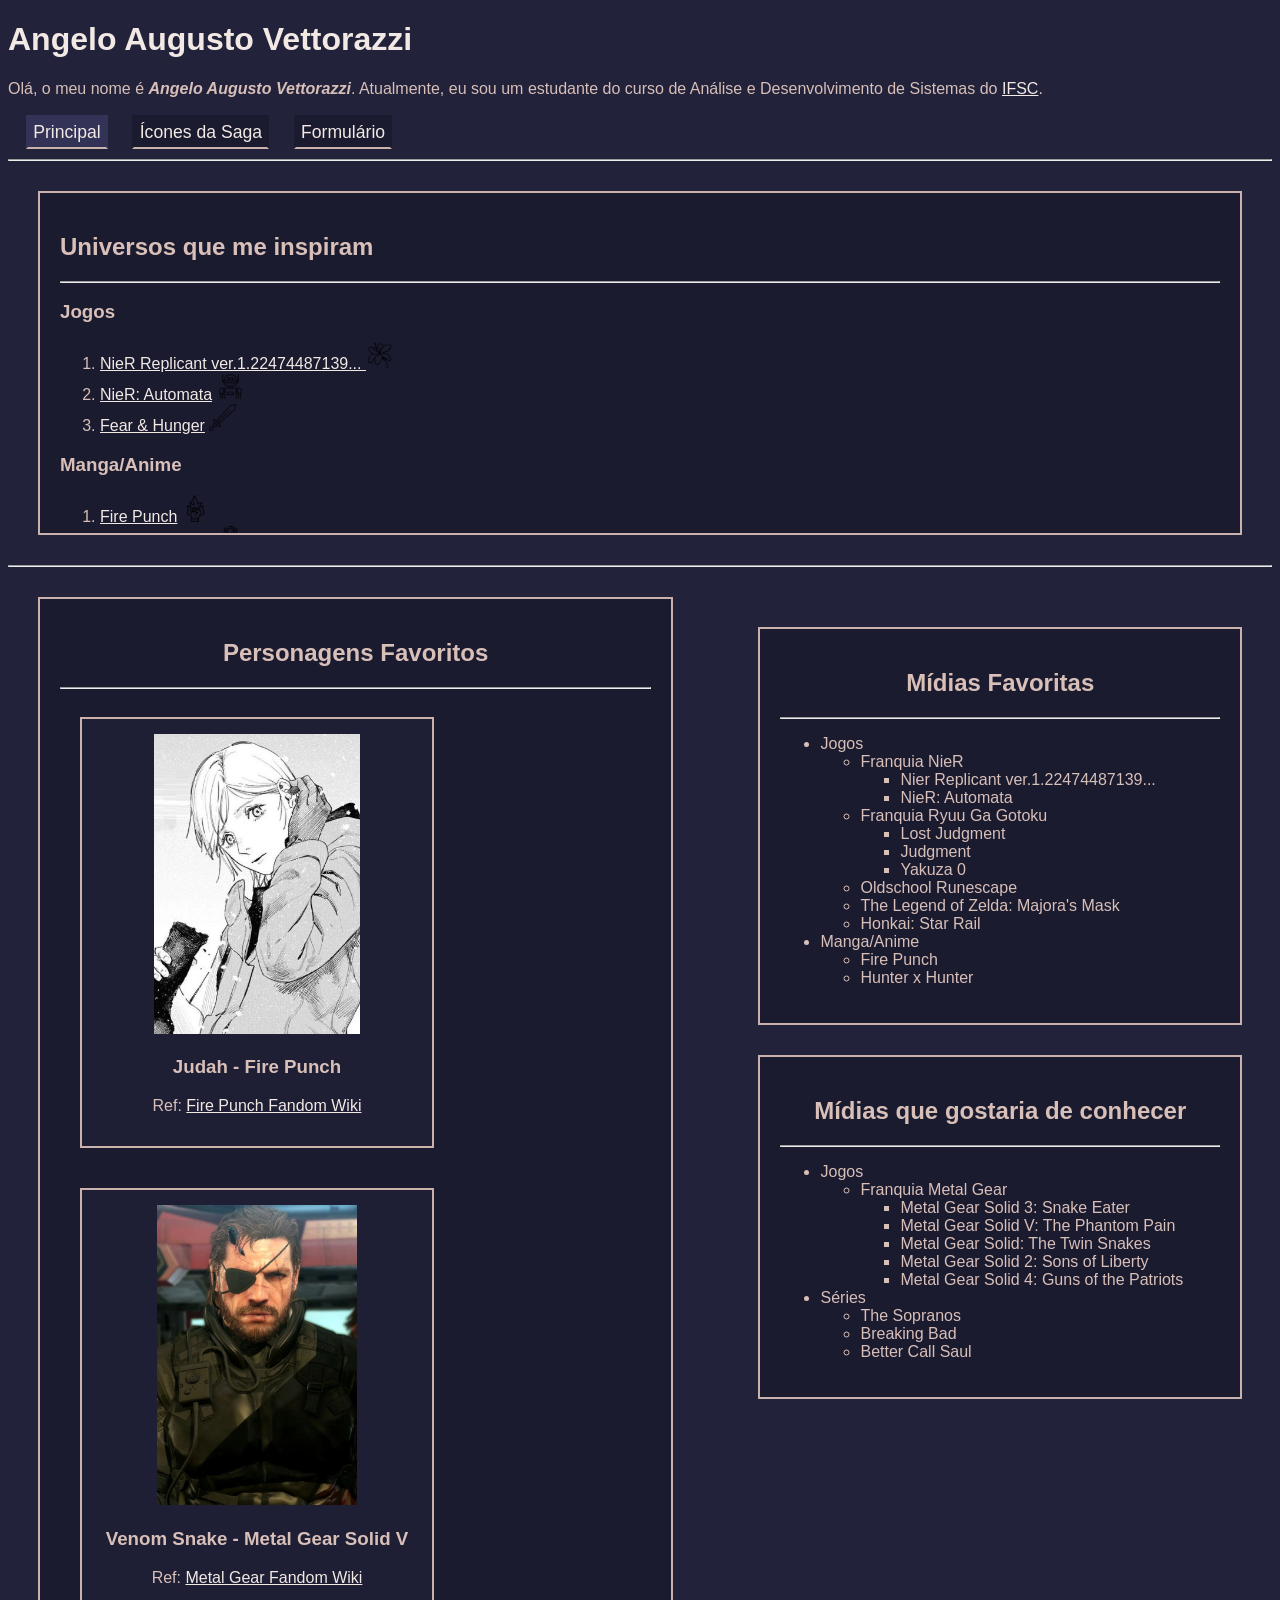
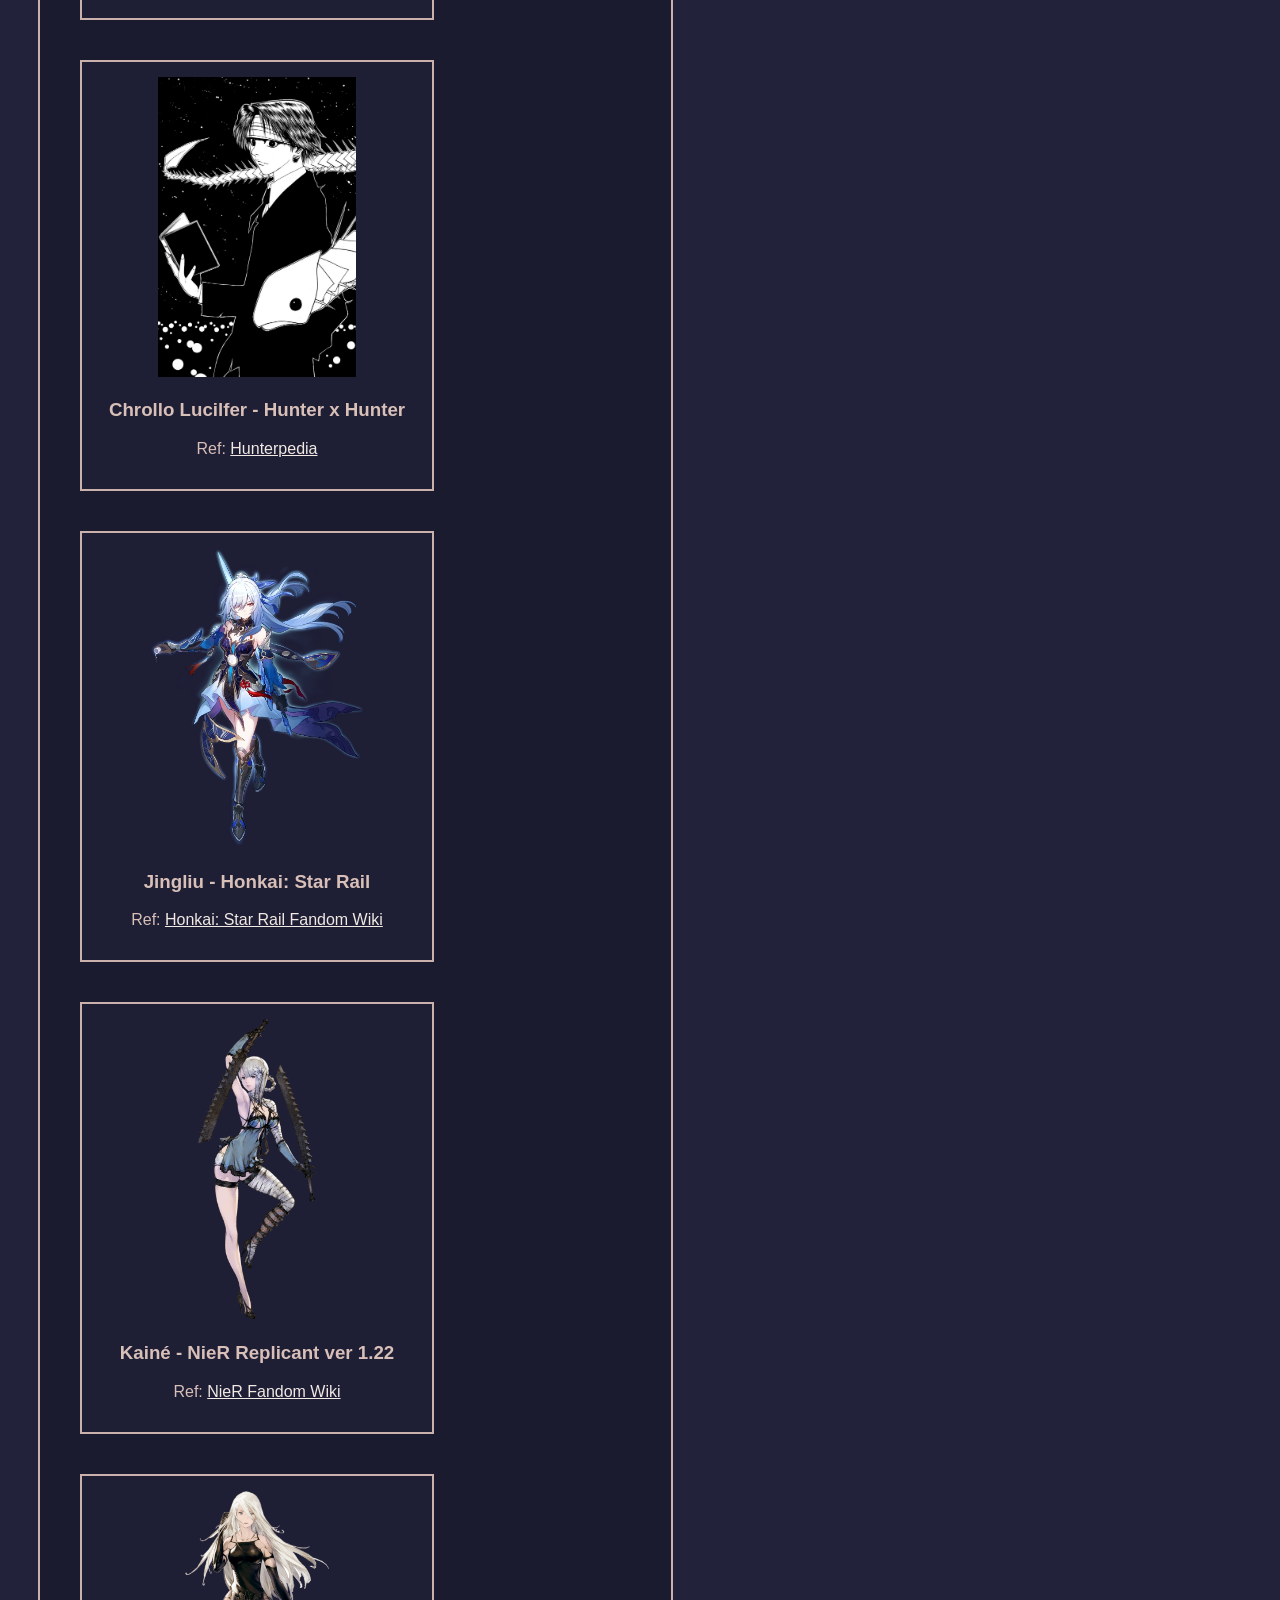
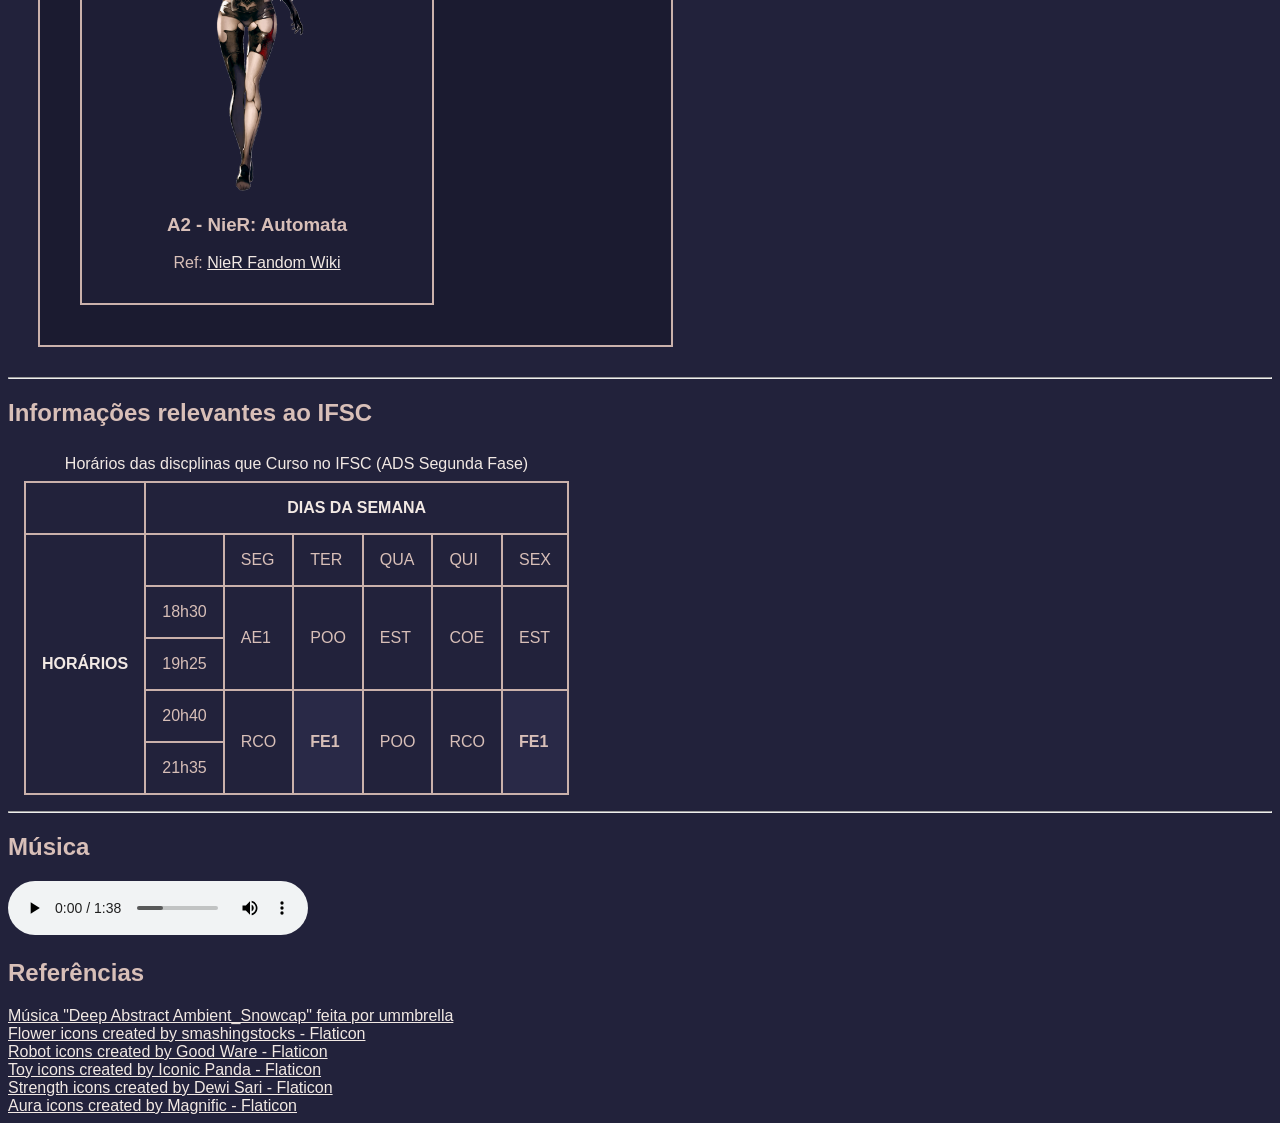
==== site-pessoal/index.html @ a2c9ffb2 "Resolução da Lista Um e Organização de Pastas - Adicionado organização de pastas, incluindo site-pes" ====
<!DOCTYPE html>
<html lang="en">
<head>
    <meta charset="UTF-8">
    <title>Angelo Augusto Vettorazzi - IFSC ADS Frontend I </title>
    <link rel="stylesheet" href="index.css">
</head>
<body>
    <header>
        <h1>Angelo Augusto Vettorazzi</h1>
        <p>Olá, o meu nome é <em><strong>Angelo Augusto Vettorazzi</strong></em>. Atualmente, eu sou um estudante do curso de Análise e Desenvolvimento de Sistemas do <a href="https://www.ifsc.edu.br/" target="_blank">IFSC</a>.</p>
    </header>
    <nav>
        <a href="index.html" class="nav-link" id="nav-link-active">Principal</a>
        <a href="saga.html" class="nav-link">Ícones da Saga</a>
        <a href="formulario.html" class="nav-link">Formulário</a>
    </nav>
    <hr>
    <section>
        <div class="caixa-sagas">
            <h2>Universos que me inspiram</h2>
            <hr>
            <h3>Jogos</h3>
            <ol>
                <li><a href="https://store.steampowered.com/app/1113560/NieR_Replicant_ver122474487139/">NieR Replicant ver.1.22474487139... </a> <img src="media/img/icones/flower.png" alt="flor" height="27"></li>
                <li><a href="https://store.steampowered.com/app/524220/NieRAutomata/">NieR: Automata</a> <img src="media/img/icones/bot.png" alt="robô" height="27"></li>
                <li><a href="https://store.steampowered.com/app/1002300/Fear__Hunger/">Fear & Hunger</a> <img src="media/img/icones/sword.png" alt="espada" height="27"></li>
            </ol>
            <h3>Manga/Anime</h3>
            <ol>
                <li><a href="https://en.wikipedia.org/wiki/Fire_Punch">Fire Punch</a> <img src="media/img/icones/motivation.png" alt="punho em fogo" height="27"></li>
                <li><a href="https://en.wikipedia.org/wiki/Hunter_%C3%97_Hunter">Hunter x Hunter</a> <img src="media/img/icones/aura.png" alt="aura" height="27"></li>
            </ol>
            <hr>
            <h2>Músicas relevantes a esses universos</h2>
            <hr>
            <h3>Jogos</h3>
            <ul>
                <li>Shadowlord (NieR Replicant ver.1.22.. OST) </li>
                <li>Fleeting Words (NieR Replicant ver.1.22.. OST)</li>
                <li>Ashes of Dreams (NieR Replicant ver.1.22.. OST)</li>
                <li>A Beautiful Song (NieR: Automata OST)</li>
                <li>Prelude to Darkness (Fear & Hunger OST)</li>
            </ul>
            <h3>Anime</h3>
            <ul>
                <li>Hyori Ittai (Hunter x Hunter 2011 Anime)</li>
                <li>1/13 (Hunter x Hunter 2011 Anime)</li>
                <li>Ito -cruel spider- (Hunter x Hunter 2011 Anime)</li>
            </ul>
        </div>
    </section>
    <hr>
    <section>
        <div class="caixa-coluna-midias">
            <div class="caixa-coluna">
                <h2>Mídias Favoritas</h2>
                <hr>
                <ul>
                    <li>Jogos</li>
                    <ul>
                        <li>Franquia NieR</li>
                        <ul>
                            <li>Nier Replicant ver.1.22474487139...</li>
                            <li>NieR: Automata</li>
                        </ul>
                        <li>Franquia Ryuu Ga Gotoku</li>
                        <ul>
                            <li>Lost Judgment</li>
                            <li>Judgment</li>
                            <li>Yakuza 0</li>
                        </ul>
                        <li>Oldschool Runescape</li>
                        <li>The Legend of Zelda: Majora's Mask</li>
                        <li>Honkai: Star Rail</li>
                    </ul>
                    <li>Manga/Anime</li>
                    <ul>
                        <li>Fire Punch</li>
                        <li>Hunter x Hunter</li>
                    </ul>
                </ul>
            </div>
            <div class="caixa-coluna">
                <h2>Mídias que gostaria de conhecer</h2>
                <hr>
                <ul>
                    <li>Jogos</li>
                    <ul>
                        <li>Franquia Metal Gear</li>
                        <ul>
                            <li>Metal Gear Solid 3: Snake Eater</li>
                            <li>Metal Gear Solid V: The Phantom Pain</li>
                            <li>Metal Gear Solid: The Twin Snakes</li>
                            <li>Metal Gear Solid 2: Sons of Liberty</li>
                            <li>Metal Gear Solid 4: Guns of the Patriots</li>
                        </ul>
                    </ul>
                    <li>Séries</li>
                    <ul>
                        <li>The Sopranos</li>
                        <li>Breaking Bad</li>
                        <li>Better Call Saul</li>
                    </ul>
                </ul>
            </div>
        </div>
        <div class="caixa-coluna-personagens">
            <div class="caixa-coluna">
                <h2>Personagens Favoritos</h2>
                <hr>
                <div class="caixa-personagem">
                    <img src="media/img/personagens/Judah.webp" alt="Judah de Fire Punch" class="personagem">
                    <h3>Judah - Fire Punch</h3>
                    <p>Ref: <a href="https://fire-punch.fandom.com/wiki/Judah?file=Judah.jpg" target="_blank">Fire Punch Fandom Wiki</a></p>
                </div>
                <div class="caixa-personagem">
                    <img src="media/img/personagens/Venom_Snake.Motherbase.webp" alt="Venom Snake de Metal Gear Solid V: The Phantom Pain" class="personagem">
                    <h3>Venom Snake - Metal Gear Solid V</h3>
                    <p>Ref: <a href="https://metalgear.fandom.com/wiki/Venom_Snake?file=Venom+Snake.Motherbase.jpg" target="_blank">Metal Gear Fandom Wiki</a></p>
                </div>
                <div class="caixa-personagem">
                    <img src="media/img/personagens/Chap_97_-_Chrollo_in_a_blazer.webp" alt="Chrollo Lucilfer de Hunter x Hunter" class="personagem">
                    <h3>Chrollo Lucilfer - Hunter x Hunter</h3>
                    <p>Ref: <a href="https://hunterxhunter.fandom.com/wiki/Chrollo_Lucilfer/Image_Gallery?file=Chap_97_-_Chrollo_in_a_blazer.png" target="_blank">Hunterpedia</a></p>
                </div>
                <div class="caixa-personagem">
                    <img src="media/img/personagens/Character_Jingliu_Portrait.webp" alt="Jingliu de Honkai: Star Rail" class="personagem">
                    <h3>Jingliu - Honkai: Star Rail</h3>
                    <p>Ref: <a href="https://honkai-star-rail.fandom.com/wiki/Jingliu/Media?file=Character_Jingliu_Portrait.png" target="_blank">Honkai: Star Rail Fandom Wiki</a></p>
                </div>
                <div class="caixa-personagem">
                    <img src="media/img/personagens/NR2020_Kaine.webp" alt="Kainé de NieR Replicant ver.1.22474487139..." class="personagem">
                    <h3>Kainé - NieR Replicant ver 1.22</h3>
                    <p>Ref: <a href="https://nier.fandom.com/wiki/Kain%C3%A9?file=NR2020+Kaine.png" target="_blank">NieR Fandom Wiki</a></p>
                </div>
                <div class="caixa-personagem">
                    <img src="media/img/personagens/YoRHa_No.2A.webp" alt="Yorha A2 de NieR: Automata" class="personagem">
                    <h3>A2 - NieR: Automata</h3>
                    <p>Ref: <a href="https://nier.fandom.com/wiki/YoRHa_Type_A_No.2?file=YoRHa+No.2A.png" target="_blank">NieR Fandom Wiki</a></p>
                </div>
            </div>
        </div>
    </section>
    <hr>
    <article id="disciplinas">
        <h2>Informações relevantes ao IFSC</h2>
        <table>
            <caption>Horários das discplinas que Curso no IFSC (ADS Segunda Fase)</caption>
            <thead>
                <tr>
                    <th></th>
                    <th colspan="6">DIAS DA SEMANA</th>
                </tr>
            </thead>
            <tbody>
                <tr>
                    <th rowspan="5">HORÁRIOS</th>
                    <td></td>
                    <td>SEG</td>
                    <td>TER</td>
                    <td>QUA</td>
                    <td>QUI</td>
                    <td>SEX</td>
                </tr>
                <tr>
                    <td>18h30</td>
                    <td rowspan="2">AE1</td>
                    <td rowspan="2">POO</td>
                    <td rowspan="2">EST</td>
                    <td rowspan="2">COE</td>
                    <td rowspan="2">EST</td>
                </tr>
                <tr>
                    <td>19h25</td>
                </tr>
                <tr>
                    <td>20h40</td>
                    <td rowspan="2">RCO</td>
                    <td rowspan="2" class="destaque">FE1</td>
                    <td rowspan="2">POO</td>
                    <td rowspan="2">RCO</td>
                    <td rowspan="2" class="destaque">FE1</td>
                </tr>
                <tr>
                    <td>21h35</td>
                </tr>
            </tbody>
        </table>
    </article>
    <hr>
    <footer>
        <h2>Música</h2>
        <audio controls loop>
            <source src="media/music/ummbrella-deep-abstract-ambient_snowcap-401656.mp3" type="audio/mpeg">
        </audio>
        <h2>Referências</h2>
        <a href="https://pixabay.com/pt/music/otimista-deep-abstract-ambient-snowcap-401656/">Música "Deep Abstract Ambient_Snowcap" feita por ummbrella</a>
        <br>
        <a href="https://www.flaticon.com/free-icons/flower" title="flower icons">Flower icons created by smashingstocks - Flaticon</a>
        <br>
        <a href="https://www.flaticon.com/free-icons/robot" title="robot icons">Robot icons created by Good Ware - Flaticon</a>
        <br>
        <a href="https://www.flaticon.com/free-icons/toy" title="toy icons">Toy icons created by Iconic Panda - Flaticon</a>
        <br>
        <a href="https://www.flaticon.com/free-icons/strength" title="strength icons">Strength icons created by Dewi Sari - Flaticon</a>
        <br>
        <a href="https://www.flaticon.com/free-icons/aura" title="aura icons">Aura icons created by Magnific - Flaticon</a>
    </footer>
</body>
</html>
---- site-pessoal/index.css ----
html {
    box-sizing: border-box;
}
body {
    background-color: #22223b;
    font-family: Verdana, Geneva, Tahoma, sans-serif;
}
h2, h3, h4, p, li, td, label, hr {
    color: #d8bfb8;
}
h1, a, th, caption {
    color: #f2e9e4;
}
a:hover {
    color: #c9bab1
}
input, textarea {
    background-color: #857482;
    border: solid #857482;
    color: #f2e9e4;
    margin: 0.4em;
}
.caixa-sagas {
    background-color:rgb(27, 27, 48);
    border: 2px solid #cab1ab;
    padding: 20px;
    margin: 30px;
    height: 300px;
    overflow: auto;
}

/* --- Personagens/Mídias Favoritas + Mídias gostaria conhecer --- */

.caixa-coluna {
    background-color:rgb(27, 27, 48);
    border: 2px solid #cab1ab;
    padding: 20px;
    margin: 30px;
    overflow: auto;
}
.caixa-coluna h2 {
    text-align: center;
}
.caixa-coluna-midias {
    float: right;
    width: 43%;
}
.caixa-coluna-personagens {
    width: 55%;
}
.caixa-personagem {
    display: inline-block;
    background-color: rgb(30, 30, 53);
    border: 2px solid #cab1ab;
    padding: 15px;
    margin: 20px;
    text-align: center;
    width: 320px;
}
.personagem {
    height: 300px;
}

/* --- Barra de navegação (nav) --- */ 

nav {
    padding: 0.5em;
}
.nav-link {
    border: 2px solid;
    border-color: transparent transparent #cab1ab transparent;
    background-color: rgb(27, 27, 48);
    margin: 10px;
    padding: 0.3em; 
    text-decoration: none;
    font-size: 1.1em;
}
.nav-link:hover {
    background-color: rgb(51, 51, 87);
    color: #f2e9e4;
}
#nav-link-active {
    background-color: rgb(51, 51, 87);
}
#nav-link-active:hover {
    background-color: rgb(76, 76, 107);
}
::selection {
    background-color: #857482;
    color: white;
}

/* --- Tabela IFSC --- */

caption {
    margin: 0.5em;
}
table {
    border-collapse: collapse;
    margin: 1em;
}
th, td {
    border: 2px solid #cab1ab;
    padding: 1em;
}
.destaque {
    background-color: rgb(41, 41, 71);
    font-weight: bold;
}
#disciplinas {
    clear: both;
}

/* --- Grid Ícones de Saga --- */

#caixa-grid-icone-saga {
    background-color:rgb(27, 27, 48);
    border: 2px solid #cab1ab;
    width: 60%;
    padding: 20px;
    margin: 30px;
    text-align: center;
    overflow: auto;
}
#grid-icone-saga {
    display: grid;
    grid-template-rows: 220px 220px 220px 220px 220px;
    grid-template-columns: 220px 220px 220px 220px 220px;
    margin: 20px;
}
#grid-icone-saga img {
    height: 220px;
    width: 220px;
    object-fit: cover;
}
#grid-icone-saga h3 {
    font-size: 1.05em;
}
.grid-icone-header {
    position: relative;
    bottom: 4.5em;
    background-color: rgba(0, 0, 0, 0.8);
}
.grid-icone-header p {
    margin-top: -1.2em;
}

/* --- Ícones de Saga Respectivos --- */

#grid-icone-des img {
    object-position: -160px;
}
#grid-icone-treze img {
    object-position: -20px;
}
#grid-icone-catorze img {
    object-position: -17px;
}
#grid-icone-quinze img {
    object-position: -25px;
}
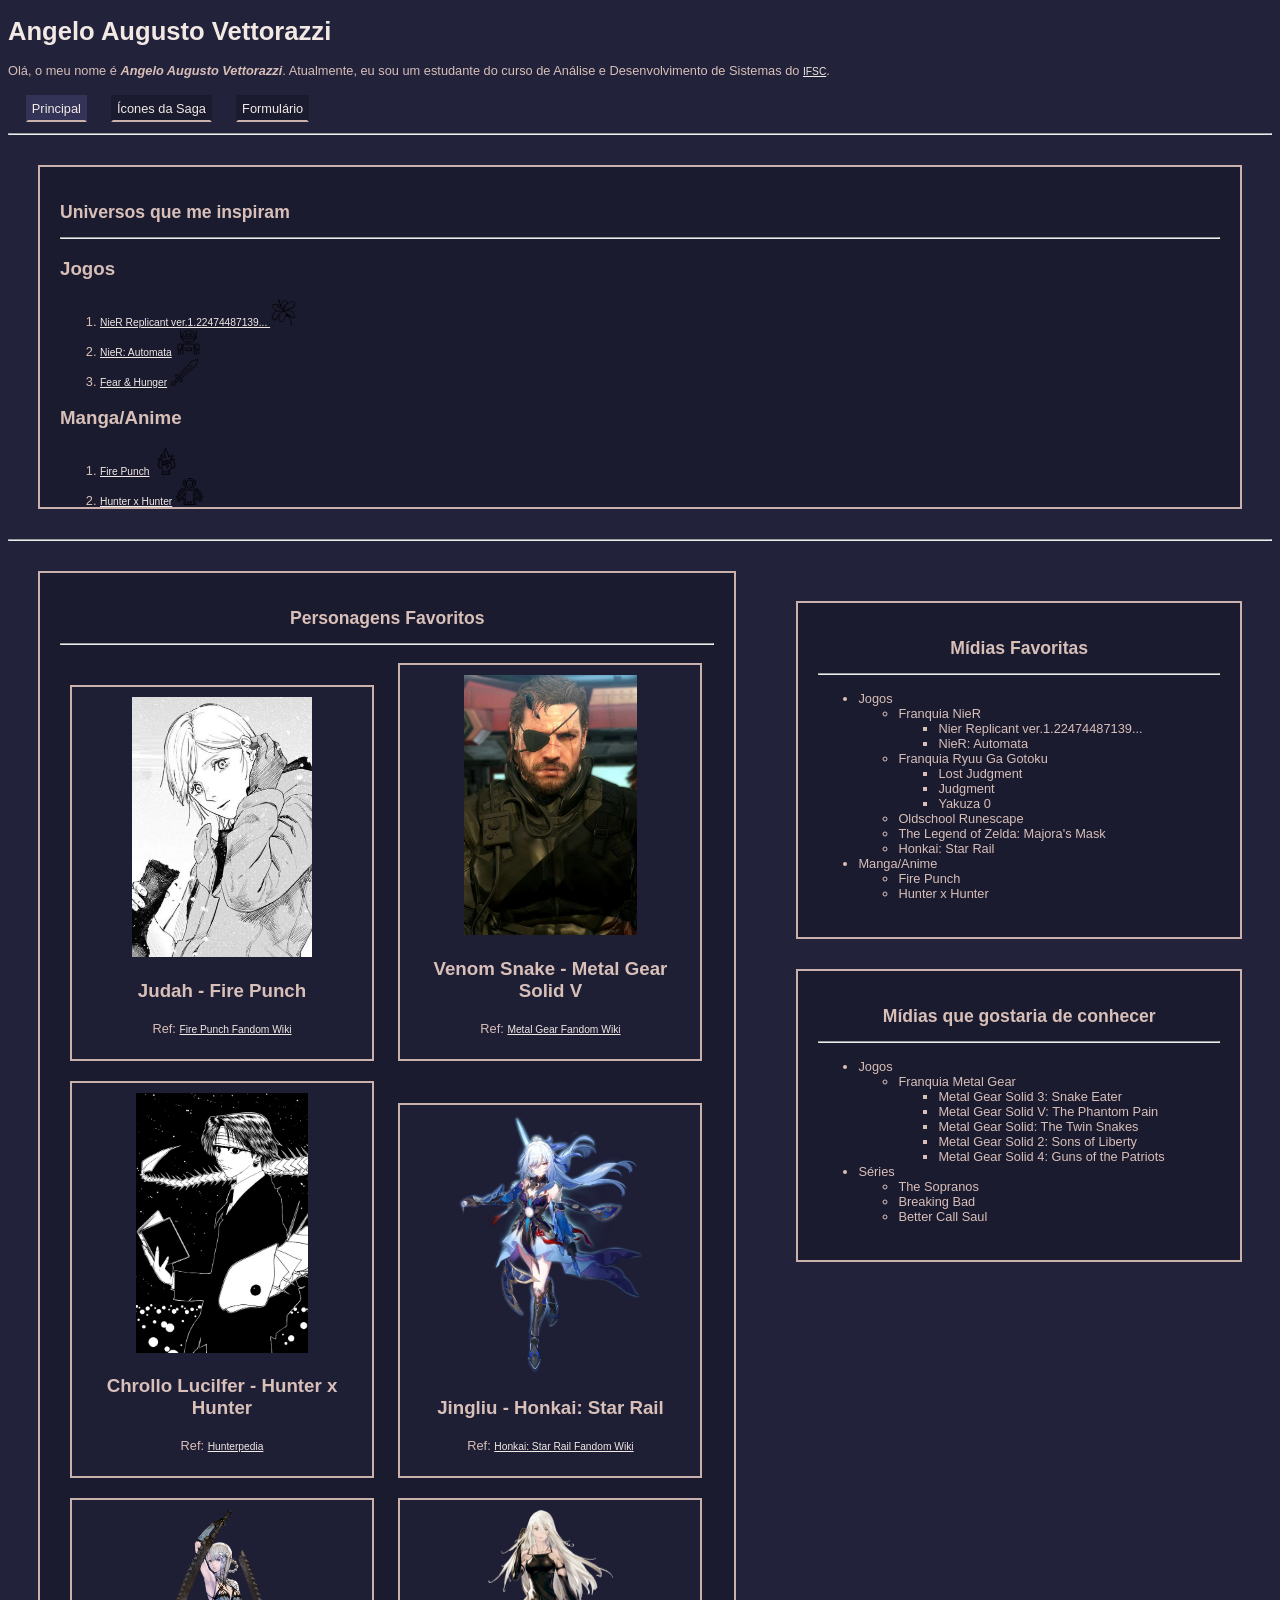
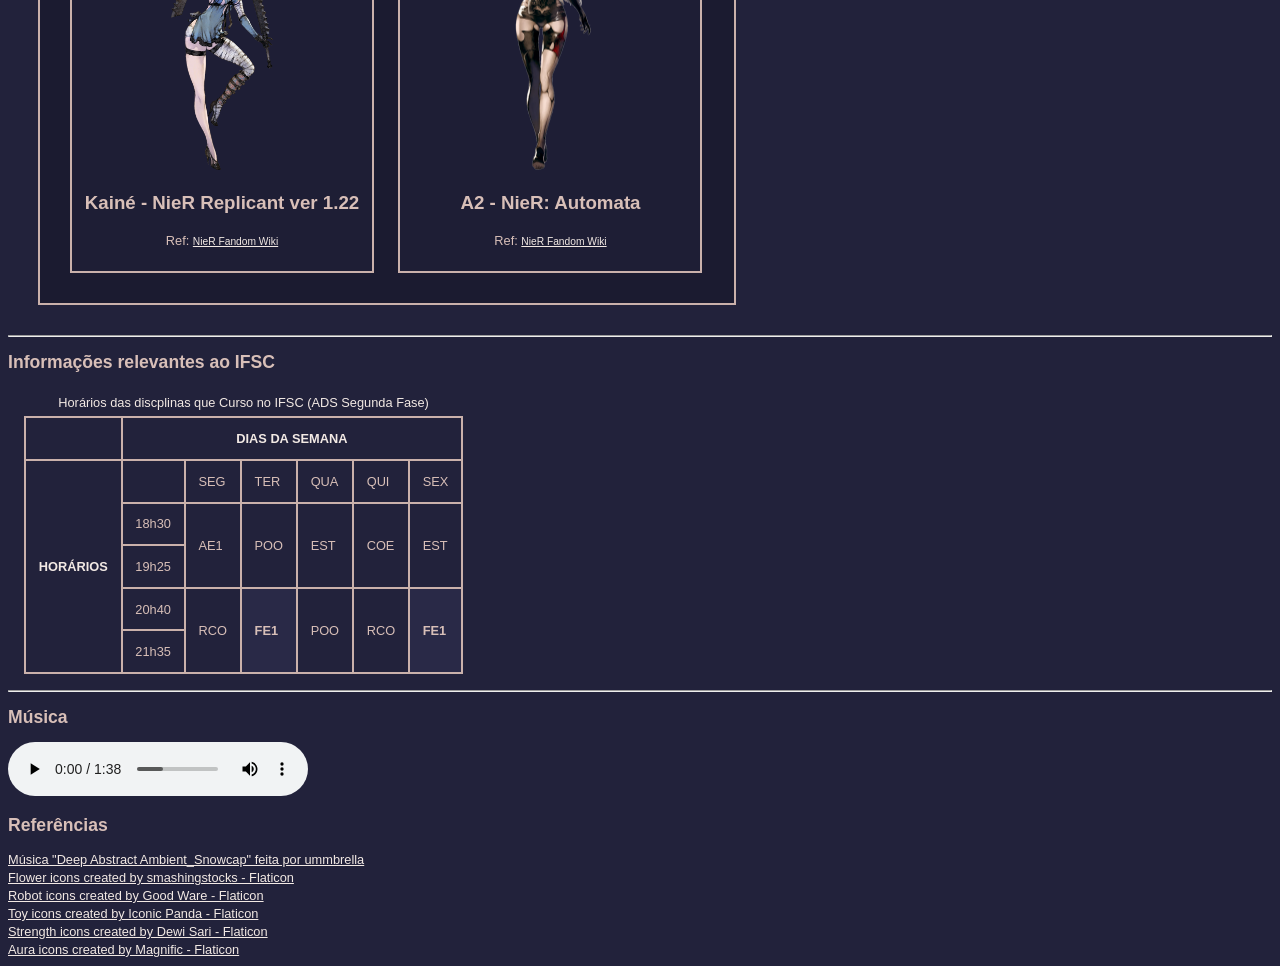
==== commit e38c1a60: "Exercícios Aula 11 e Estilização formulario.html - Adicionado os resultados dos exercícios da Aula 1" ====
--- a/site-pessoal/index.html
+++ b/site-pessoal/index.html
@@ -1,9 +1,11 @@
 <!DOCTYPE html>
-<html lang="en">
+<html lang="pt-BR">
 <head>
     <meta charset="UTF-8">
+    <meta name="viewport" content="width=device-width, initial-scale=1.0">
     <title>Angelo Augusto Vettorazzi - IFSC ADS Frontend I </title>
     <link rel="stylesheet" href="index.css">
+    <link rel="stylesheet" href="responsividade.css">
 </head>
 <body>
     <header>
@@ -51,7 +53,7 @@
         </div>
     </section>
     <hr>
-    <section>
+    <section id="caixa-colunas">
         <div class="caixa-coluna-midias">
             <div class="caixa-coluna">
                 <h2>Mídias Favoritas</h2>
--- a/site-pessoal/index.css
+++ b/site-pessoal/index.css
@@ -113,11 +113,13 @@
 
 /* --- Grid Ícones de Saga --- */
 
+#icone-saga {
+    display: flex;
+    justify-content: center;
+}
 #caixa-grid-icone-saga {
     background-color:rgb(27, 27, 48);
     border: 2px solid #cab1ab;
-    width: 60%;
-    padding: 20px;
     margin: 30px;
     text-align: center;
     overflow: auto;
@@ -158,4 +160,45 @@
 }
 #grid-icone-quinze img {
     object-position: -25px;
+}
+
+/* --- Formulário de Universo Favorito --- */
+
+#formulario-universo {
+    display: grid;
+    justify-content: center;
+}
+#caixa-formulario {
+    background-color: rgb(30, 30, 53);
+    border: 2px solid #cab1ab;
+    padding: 15px;
+    margin: 20px;
+}
+#caixa-formulario h2 {
+    font-size: 2em;
+    text-align: center;
+    margin: 20px;
+}
+#caixa-formulario p {
+    text-align: center;
+}
+#caixa-formulario form p {
+    text-align: left;
+}
+#caixa-formulario form {
+    display: block;
+    margin: 30px;
+}
+#caixa-formulario form div {
+    text-align: center;
+    margin: 30px;
+}
+#caixa-formulario * {
+    font-size: 1.2em;
+}
+#caixa-formulario label {
+    display: block;
+}
+#caixa-formulario p label {
+    display: inline-block;
 }
--- a/site-pessoal/responsividade.css
+++ b/site-pessoal/responsividade.css
@@ -0,0 +1,238 @@
+@media screen and (max-width: 1600px) {
+    h1 {
+        font-size: 1.8em;
+    }
+    h2 {
+        font-size: 1.3em;
+    }
+    p, a, li {
+        font-size: 0.9em;
+    }
+
+    /* --- Personagens/Mídias Favoritas + Mídias gostaria conhecer --- */
+
+    .caixa-coluna-midias {
+        float: right;
+        width: 43%;
+    }
+    .caixa-coluna-personagens {
+        width: 57%;
+    }
+    .personagem {
+        height: 280px;
+    }
+
+    /* --- Barra de navegação (nav) --- */ 
+
+    .nav-link {
+        font-size: 1em;
+    }
+
+    /* --- Formulário de Universo Favorito --- */
+    
+    #caixa-formulario * {
+        font-size: 1.1em;
+    }
+    #caixa-formulario h2 {
+        font-size: 1.8em;
+    }
+
+    /* --- Tabela IFSC --- */
+
+    th, td {
+        font-size: 0.9em;
+    }
+    caption {
+        font-size: 0.9em;
+    }
+
+    /* --- Grid Ícones de Saga --- */
+
+    #grid-icone-saga {
+        grid-template-rows: 200px 200px 200px 200px 200px;
+        grid-template-columns: 200px 200px 200px 200px 200px;
+        margin: 20px;
+    }
+    #grid-icone-saga img {
+        height: 200px;
+        width: 200px;
+    }
+    #grid-icone-saga h3 {
+        font-size: 1em;
+    }
+    .grid-icone-header {
+        bottom: 4.5em;
+    }
+    .grid-icone-header p {
+        margin-top: -1.05em;
+    }
+}
+
+@media screen and (max-width: 1280px) {
+    h1 {
+        font-size: 1.6em;
+    }
+    h2 {
+        font-size: 1.1em;
+    }
+    p, a, li {
+        font-size: 0.8em;
+    }
+
+    /* --- Personagens/Mídias Favoritas + Mídias gostaria conhecer --- */
+
+    .caixa-coluna-midias {
+        float: right;
+        width: 40%;
+    }
+    .caixa-coluna-personagens {
+        width: 60%;
+    }
+    .caixa-personagem {
+        display: inline-block;
+        background-color: rgb(30, 30, 53);
+        border: 2px solid #cab1ab;
+        padding: 10px;
+        margin: 10px;
+        text-align: center;
+        width: 280px;
+    }
+    .personagem {
+        height: 260px;
+    }
+
+    /* --- Barra de navegação (nav) --- */ 
+
+    .nav-link {
+        font-size: 0.8em;
+    }
+
+    /* --- Formulário de Universo Favorito --- */
+    
+    #caixa-formulario * {
+        font-size: 1em;
+    }
+    #caixa-formulario h2 {
+        font-size: 1.6em;
+    }
+
+    /* --- Tabela IFSC --- */
+
+    th, td {
+        font-size: 0.8em;
+    }
+    caption {
+        font-size: 0.8em;
+    }
+
+    /* --- Grid Ícones de Saga --- */
+
+    #grid-icone-saga {
+        grid-template-rows: 180px 180px 180px 180px 180px;
+        grid-template-columns: 180px 180px 180px 180px 180px;
+        margin: 20px;
+    }
+    #grid-icone-saga img {
+        height: 180px;
+        width: 180px;
+    }
+    #grid-icone-saga h3 {
+        font-size: 0.8em;
+    }
+    .grid-icone-header {
+        bottom: 3.9em;
+    }
+}
+
+@media (orientation: portrait) {
+    
+    #caixa-colunas {
+        display: grid;
+        grid-template-columns: 100%;
+    }
+    .caixa-coluna-midias {
+        width: auto;
+        display: grid;
+        grid-template-columns: 50% 50%;
+    }
+    .caixa-coluna-personagens {
+        grid-column: span 2;
+        width: 100%;
+    }
+}
+
+@media screen and (max-width: 840px) {
+    
+    h1 {
+        font-size: 1.8em;
+    }
+    h2 {
+        font-size: 1.3em;
+    }
+    p, a, li {
+        font-size: 0.95em;
+    }
+
+    /* --- Personagens/Mídias Favoritas + Mídias gostaria conhecer --- */
+
+    .caixa-personagem {
+        padding: 10px;
+        margin: 10px;
+        width: 300px;
+    }
+    .personagem {
+        height: 260px;
+    }
+
+    /* --- Barra de navegação (nav) --- */ 
+
+    .nav-link {
+        font-size: 1.2em;
+    }
+
+    /* --- Formulário de Universo Favorito --- */
+    
+    #caixa-formulario * {
+        font-size: 1.1em;
+    }
+    #caixa-formulario h2 {
+        font-size: 1.7em;
+    }
+
+    /* --- Tabela IFSC --- */
+
+    #disciplinas {
+        display: grid;
+        justify-content: center;
+    }
+    #disciplinas h2 {
+        text-align: center;
+    }
+    th, td {
+        font-size: 1.1em;
+    }
+    caption {
+        font-size: 1.1em;
+    }
+
+    /* --- Grid Ícones de Saga --- */
+
+    #grid-icone-saga {
+        grid-template-rows: 140px 140px 140px 140px 140px;
+        grid-template-columns: 140px 140px 140px 140px 140px;
+        margin: 20px;
+    }
+    #grid-icone-saga img {
+        height: 140px;
+        width: 140px;
+    }
+    #grid-icone-saga h3 {
+        font-size: 0.65em;
+    }
+    #grid-icone-saga p {
+        font-size: 0.6em;
+    }
+    .grid-icone-header {
+        bottom: 3.05em;
+    }
+}
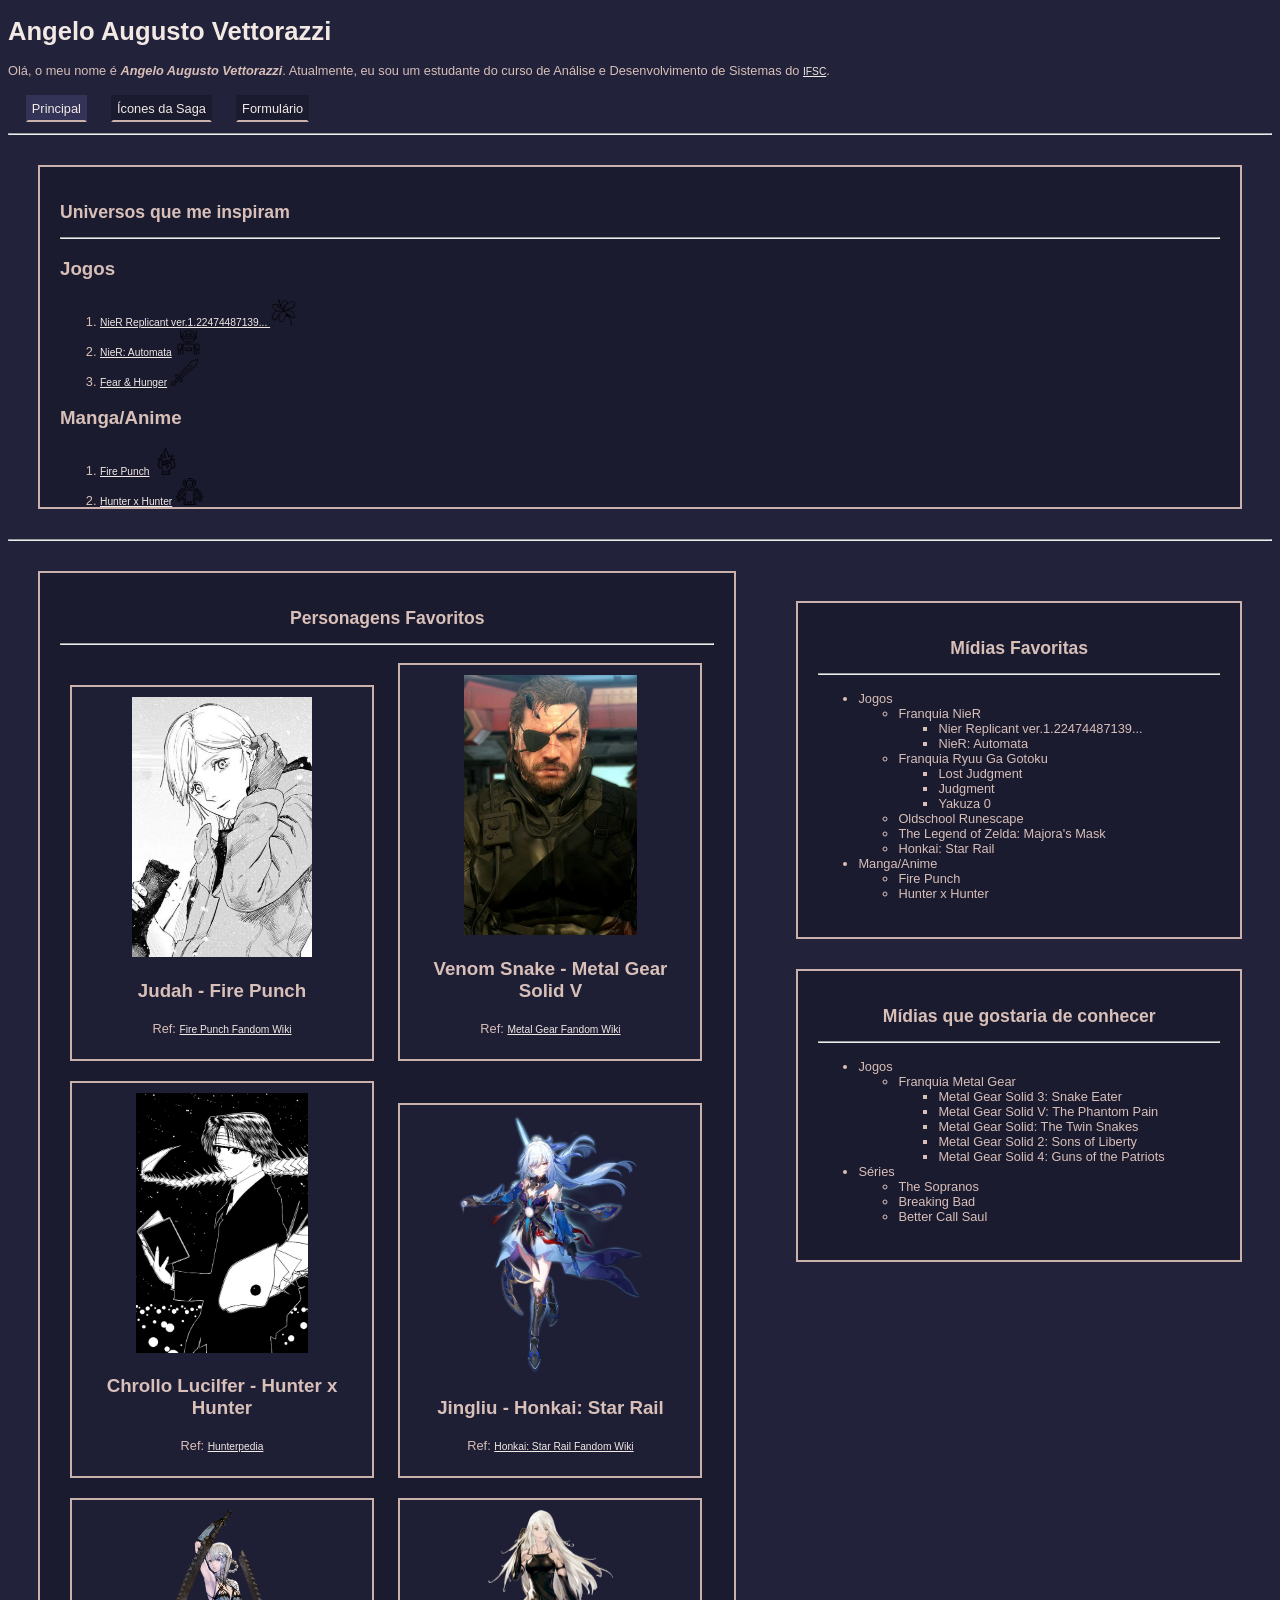
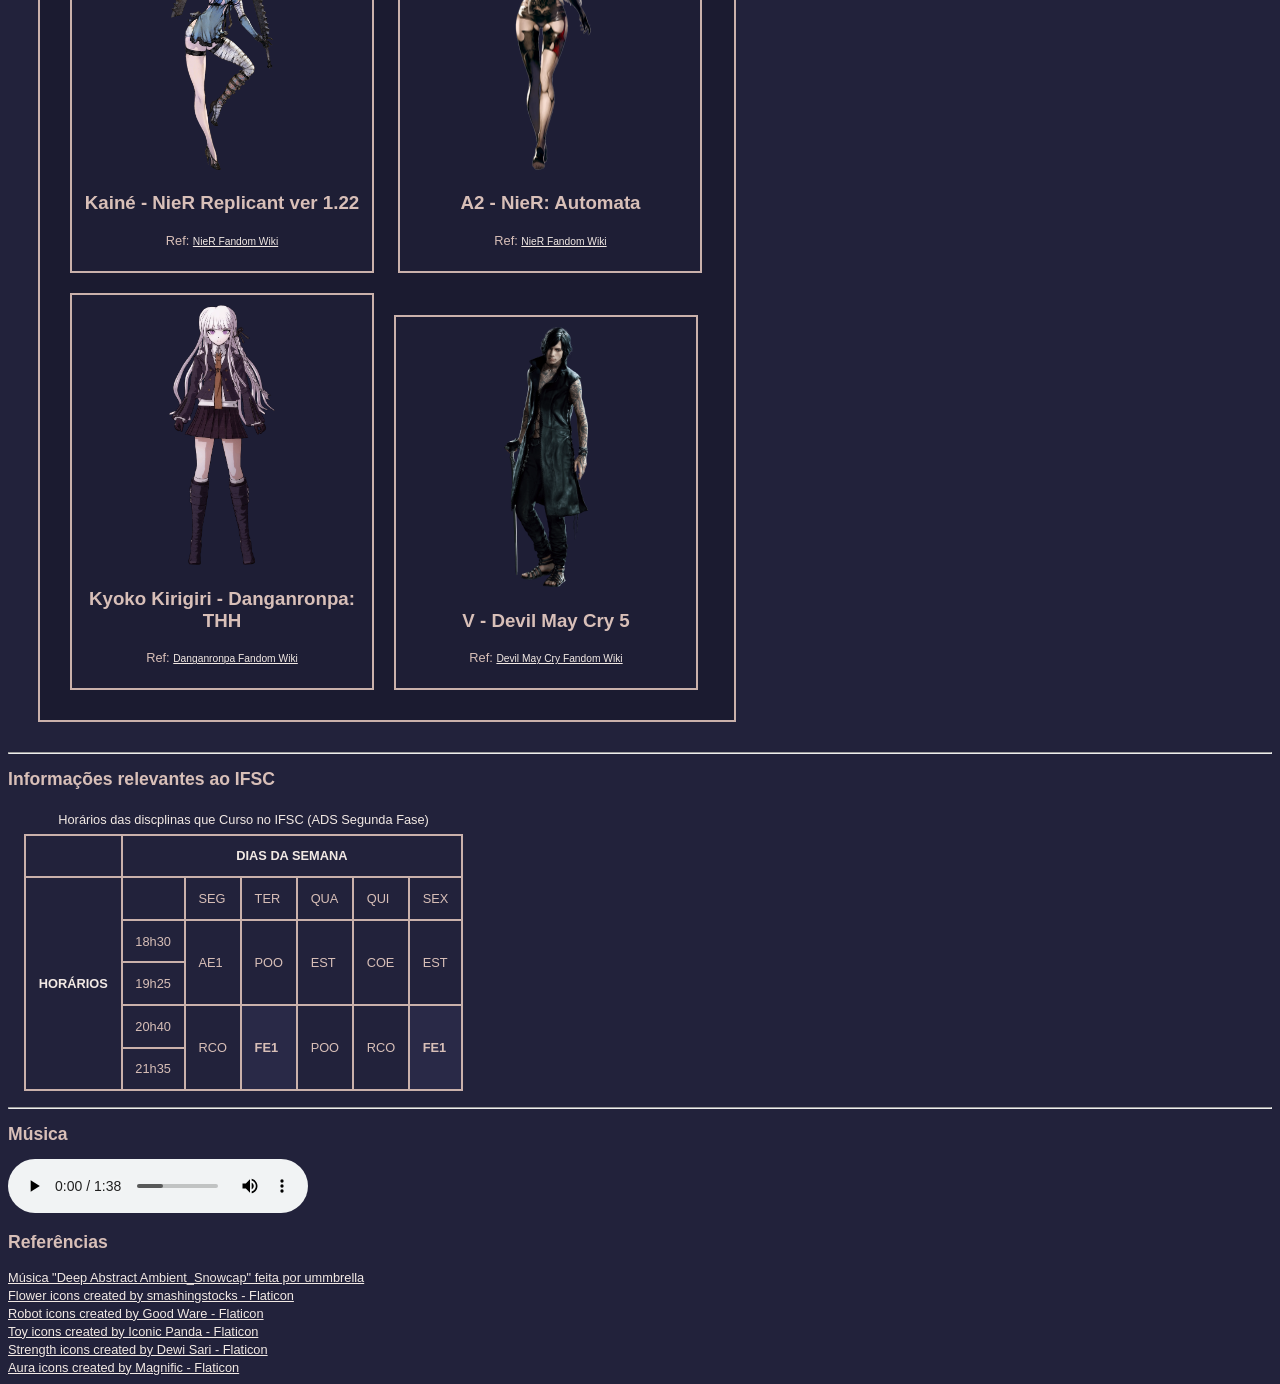
==== commit 8f47cc22: "Exercícios da Aula 19 - Adicionado os resultados dos exercícios da Aula 19 (Manipulando o DOM   com " ====
--- a/site-pessoal/index.html
+++ b/site-pessoal/index.html
@@ -142,6 +142,7 @@
                     <p>Ref: <a href="https://nier.fandom.com/wiki/YoRHa_Type_A_No.2?file=YoRHa+No.2A.png" target="_blank">NieR Fandom Wiki</a></p>
                 </div>
             </div>
+            <script src="personagens.js"></script>
         </div>
     </section>
     <hr>
